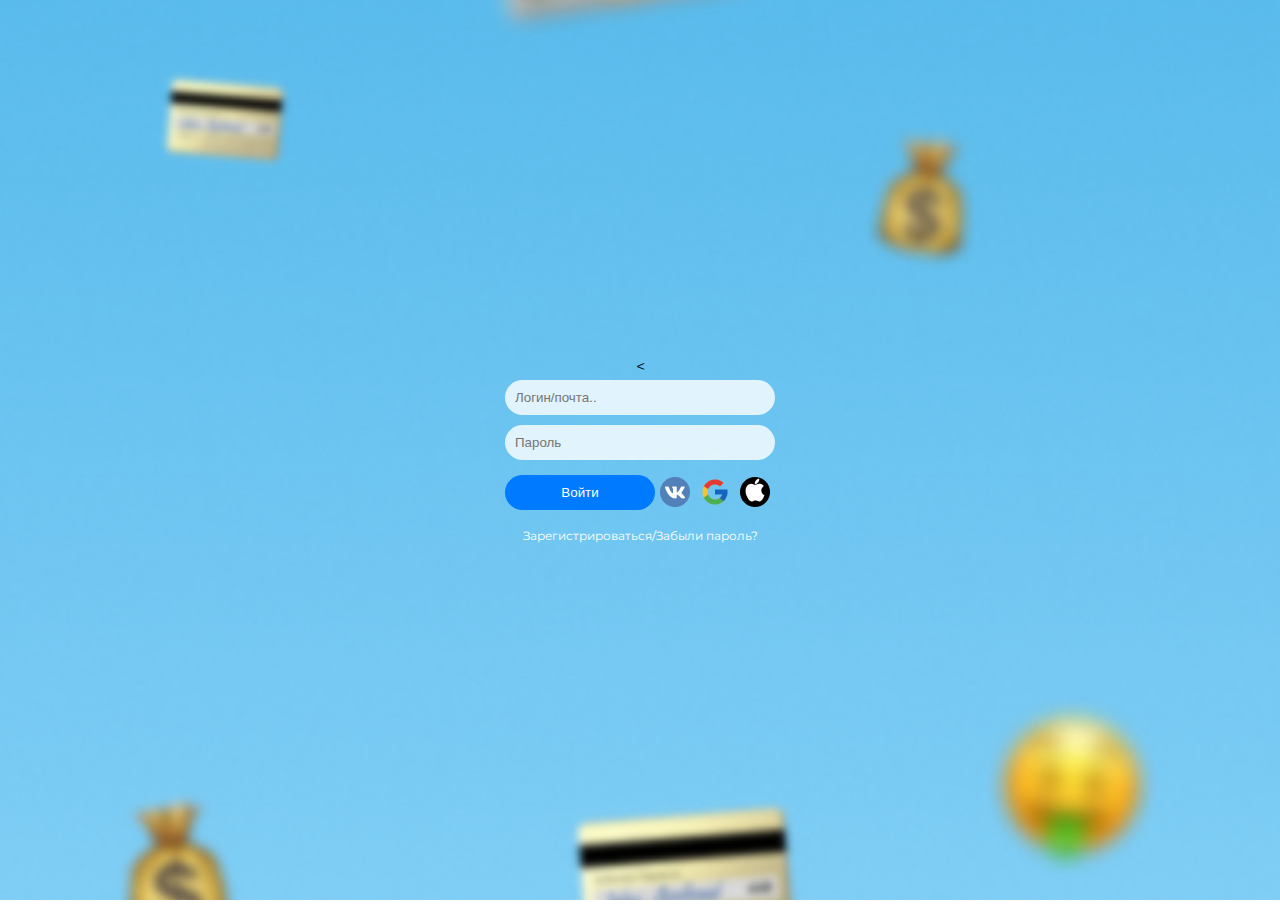
==== page3.html @ c3806f53 "Add files via upload" ====
<!DOCTYPE html>
<html lang="en">
<head>
    <meta charset="UTF-8">
    <meta name="viewport" content="width=device-width, initial-scale=1.0">
    <link rel="stylesheet" type="text/css" href="css/reset.css">
    <link rel="stylesheet" type="text/css" href="css/styles.css">
    <link rel="stylesheet" type="text/css" href="css/page3.css"> 
    <link rel="preconnect" href="https://fonts.googleapis.com">
    <link rel="icon" href="images/logo.ico" type="image/x-icon">
    <link rel="preconnect" href="https://fonts.gstatic.com" crossorigin>
    <link href="https://fonts.googleapis.com/css2?family=Montserrat:ital,wght@0,400;0,600;1,400;1,500;1,600&display=swap" rel="stylesheet">
    <title>Финтыч</title>
</head>
<body>
    <section class="second__page__logo">
        <<form id="loginForm" action="page4.html" method="GET">
            <input type="text" placeholder="Логин/почта.." required>
            <input type="password" placeholder="Пароль" required>
            <div class="login-container"> <!-- Контейнер для кнопки и иконок -->
                <button type="submit" class="login-button">Войти</button>
                <div class="social-icons">
                    <img src="images/vk.png" alt="Icon 1">
                    <img src="images/google.png" alt="Icon 2">
                    <img src="images/apple.png" alt="Icon 3">
                </div>
            </div>
        </form>
        <p class="footer-text">Зарегистрироваться/Забыли пароль?</p>
    </section>
    
    <main>
        <img src="images/page__2.svg" alt="">
    </main>
</body>
</html>
---- css/styles.css ----
.first__page__logo {
    display: flex;
    justify-content: center; 
    align-items: center;
    height: 100vh;
    background-image: url('../images/Group 11.png'); /* Фон для всей секции */
    background-size: cover;
    background-position: center;
    background-repeat: no-repeat;
}



.centered-text {
    color: white; /* Белый текст */
    font-size: 24px; /* Размер шрифта */
    font-weight: 600; /* Толщина шрифта */
    text-align: center; /* Текст по центру */
    padding: 20px; /* Отступы вокруг текста */
    font-family: 'Montserrat', sans-serif; /* Шрифт Montserrat */
}
/* Анимация для появления первого изображения (logo.png) */
.fade-in {
    opacity: 0;
    animation: fadeIn 2s ease forwards; /* Появление за 2 секунды */
}

@keyframes fadeIn {
    0% {
        opacity: 0;
    }
    100% {
        opacity: 1;
    }
}

/* Анимация для появления и вращения второго изображения (logo_text.png) */
.rotate-horizontal {
    opacity: 0; /* Сначала невидимо */
    animation: fadeIn 1s ease forwards, rotateHorizontal 1s ease forwards; /* Появление и вращение */
    animation-delay: 2s; /* Задержка в 2 секунды */
}

@keyframes rotateHorizontal {
    0% {
        transform: rotateX(0deg);
    }
    100% {
        transform: rotateX(360deg); /* Полный оборот по оси X */
    }
}

@keyframes fadeIn {
    0% {
        opacity: 0;
    }
    100% {
        opacity: 1;
    }
}
---- css/page3.css ----
body {
    margin: 0;
    font-family: 'Montserrat', sans-serif;
}

.second__page__logo {
    display: flex;
    flex-direction: column; /* Устанавливаем вертикальное направление для элементов */
    justify-content: center;
    align-items: center;
    height: 100vh;
    background-image: url('../images/Group 11.png'); /* Фон страницы */
    background-size: cover;
    background-position: center;
    background-repeat: no-repeat;
}

form {
    display: flex; /* Выравнивание формы */
    flex-direction: column; /* Устанавливаем вертикальное направление для полей */
    align-items: flex-start; /* Центрируем элементы по горизонтали с выравниванием по левому краю */
}

input[type="text"],
input[type="password"] {
    border: none;
    border-radius: 25px;
    padding: 10px;
    width: 250px; /* Ширина полей */
    background-color: rgba(255, 255, 255, 0.8); /* Полупрозрачный фон */
    margin: 5px 0; /* Убираем отступы между полями */
}

.login-container {
    display: flex; /* Группируем кнопку и иконки */
    justify-content: space-between; /* Размещаем кнопку и иконки по краям */
    align-items: center; /* Центрируем по вертикали */
    margin-top: 10px; /* Отступ сверху */
    width: 100%; /* Устанавливаем ширину контейнера на 100% */
}

.login-button {
    border: none;
    border-radius: 25px;
    padding: 10px 20px;
    background-color: #007BFF; /* Цвет кнопки */
    color: white;
    width: 150px;
    cursor: pointer;
}

.footer-text {
    color: white;
    font-size: 12px;
    text-align: center;
    margin-top: 20px;
}

.social-icons {
    display: flex;
    align-items: center; /* Центрируем иконки по вертикали */
}

.social-icons img {
    width: 30px; /* Размер иконок */
    margin: 0 5px; /* Отступы между иконками */
}
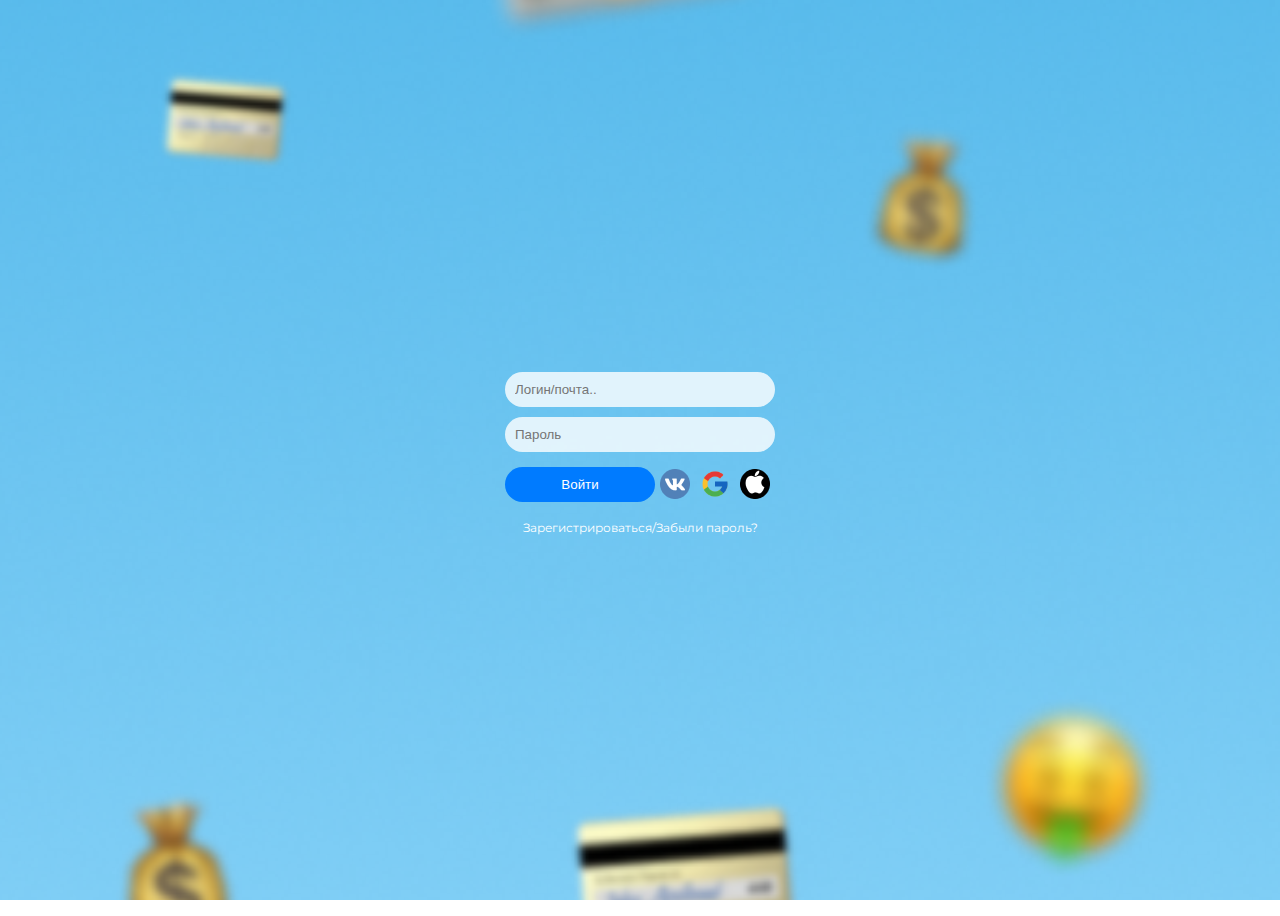
==== commit f5f49bb3: "Update page3.html" ====
--- a/page3.html
+++ b/page3.html
@@ -14,10 +14,10 @@
 </head>
 <body>
     <section class="second__page__logo">
-        <<form id="loginForm" action="page4.html" method="GET">
+        <form id="loginForm" action="page4.html" method="GET">
             <input type="text" placeholder="Логин/почта.." required>
             <input type="password" placeholder="Пароль" required>
-            <div class="login-container"> <!-- Контейнер для кнопки и иконок -->
+            <div class="login-container">
                 <button type="submit" class="login-button">Войти</button>
                 <div class="social-icons">
                     <img src="images/vk.png" alt="Icon 1">
